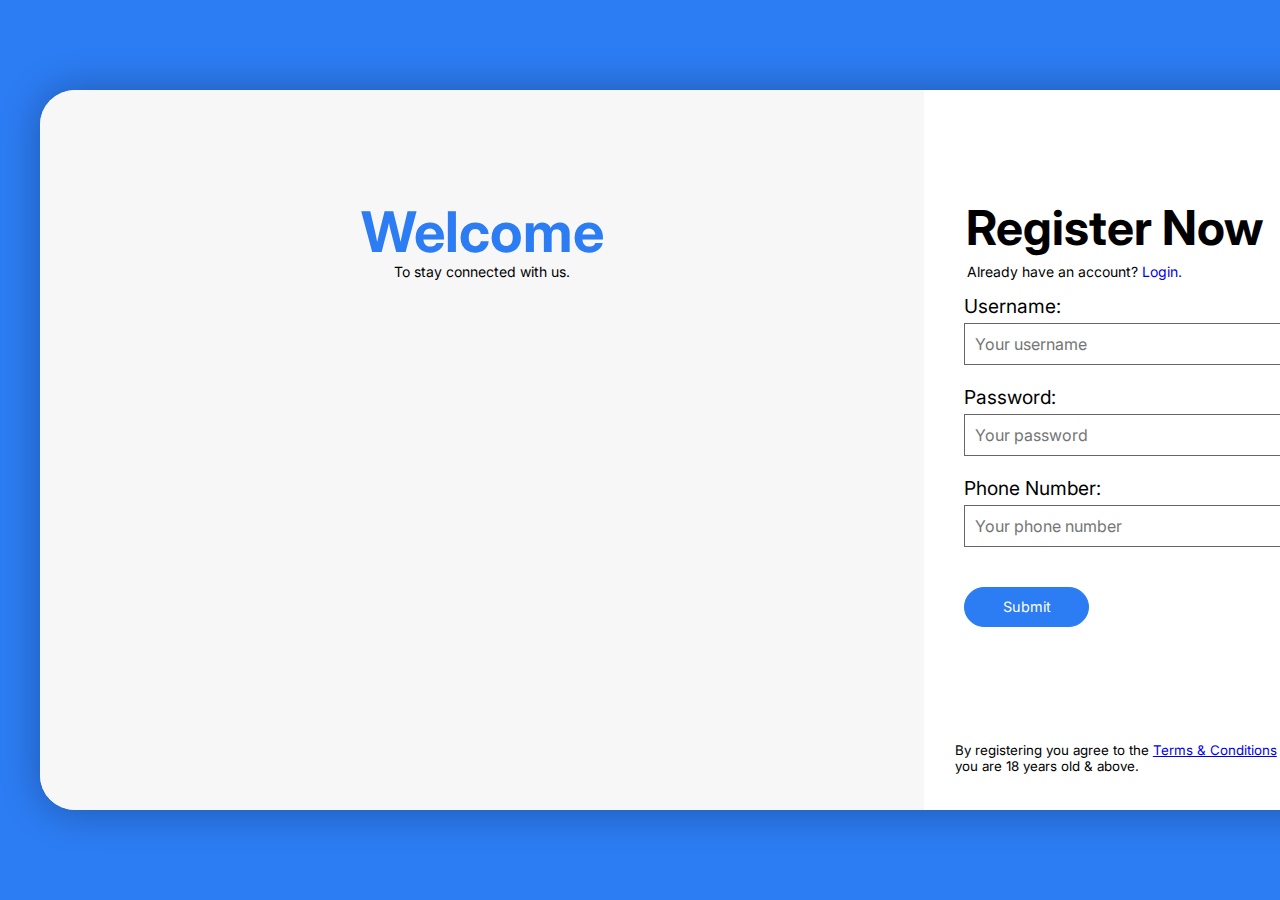
==== Form Authentication/index.html @ 9d31baf3 "Finish styling form" ====
<!DOCTYPE html>
<html lang="en">
<head>
    <meta charset="UTF-8">
    <meta http-equiv="X-UA-Compatible" content="IE=edge">
    <meta name="viewport" content="width=device-width, initial-scale=1.0">
    <title>Form Authenticator</title>
    <link rel="stylesheet" href="style.css">
</head>
<body>
    <div class="form-container">
        <form method="post" id="register-form">
            <div class="register-info">
                <h2 class="title">Welcome</h2>
                <small class="subtitle">To stay connected with us.</small>
            </div>
            <div class="register-content">
                <h2 class="title">Register Now</h2>
                <small class="subtitle">Already have an account? <a href="#" class="login">Login.</a></small>
                <label for="username" class="form-label">Username:</label>
                <input type="text" name="username" id="username" placeholder="Your username">
                <label for="password" class="form-label">Password:</label>
                <input type="email" name="password" id="password" placeholder="Your password">
                <label for="phoneNum" class="form-label">Phone Number:</label>
                <input type="email" name="phoneNum" id="phoneNum" placeholder="Your phone number">
                <input type="submit" value="Submit" id="submit">
                <small class="tc">By registering you agree to the <a href="#">Terms & Conditions</a> of our website. You also agree that you are 18 years old & above.</small>
            </div>
        </form>
    </div>

    <script src="script.js"></script>
</body>
</html>
---- Form Authentication/style.css ----
@import url('https://fonts.googleapis.com/css2?family=Inter:wght@300&display=swap');

*{
    margin: 0;
    padding: 0;
    font-family: "Inter", sans-serif;
}

body{
    background-color: #2c7cf3;
}

.form-container{
    display:grid;
    width: 1500px;
    height: 80vh;
    margin:50px auto;
    padding: 40px;
}

#register-form{
    display: flex;
    flex-direction: row;
    background-color: #fff;
    box-shadow:1px 1px 40px rgba(0, 0, 0, 0.3);
    border-radius: 35px;
}

.register-info{
    text-align: center;
    width: 60%;
    border-radius: 35px 0 0 35px;
    position: relative;
    background-image: url("https://www.kindpng.com/picc/m/478-4789401_web-development-illustration-png-transparent-png.png");
    background-repeat: no-repeat;
    background-position: bottom;
    background-color: #f7f7f7;
    padding: 40px;
}

.register-info > .title{
    position: absolute;
    top:15%;
    right:25%;
    left:25%;
    font-size: 3.5rem;
    color:#2c7cf3;
}

.register-info > .subtitle{
    position: absolute;
    top: 24%;
    right:25%;
    left:25%;
    font-size: 14px;
}

.register-content{
    position: relative;
    width: 40%;
    display: flex;
    flex-direction: column;
    justify-content:center;
    padding:40px;
}

.register-content > .title{
    position: absolute;
    top: 15%;
    right:45%;
    font-size: 3rem;
}

.register-content > .subtitle{
    position: absolute;
    top: 24%;
    left:7%;
    font-size: 14px;
}

.login{
    text-decoration: none;
}

.login:hover{
    border-bottom:1px solid blue;
}

label{
    font-size: 1.2rem;
}

.form-label{
    margin-top:20px;
    margin-bottom: 5px;
}

#username,
#password,
#phoneNum{
    font-size: 1rem;
    width: 350px;
    padding: 10px;
    border:1px solid #666;
    outline: none;
    transition: 0.25s;
}

#username:hover,
#password:hover,
#phoneNum:hover{
    border:1px solid #2c7cf3;
}

#username:focus,
#password:focus,
#phoneNum:focus{
    border:2px solid #52fb6f;
}

#submit{
    margin-top: 40px;
    font-size: 0.9rem;
    width: 125px;
    height: 40px;
    color:#fff;
    border:1px solid #2c7cf3;
    border-radius: 20px;
    background-color: #2c7cf3;
}

#submit:hover{
    background-color: #3e8fff;
    cursor: pointer;
}

.register-content > .tc{
    position: absolute;
    bottom: 5%;
    right:5%;
    left: 5%;
}
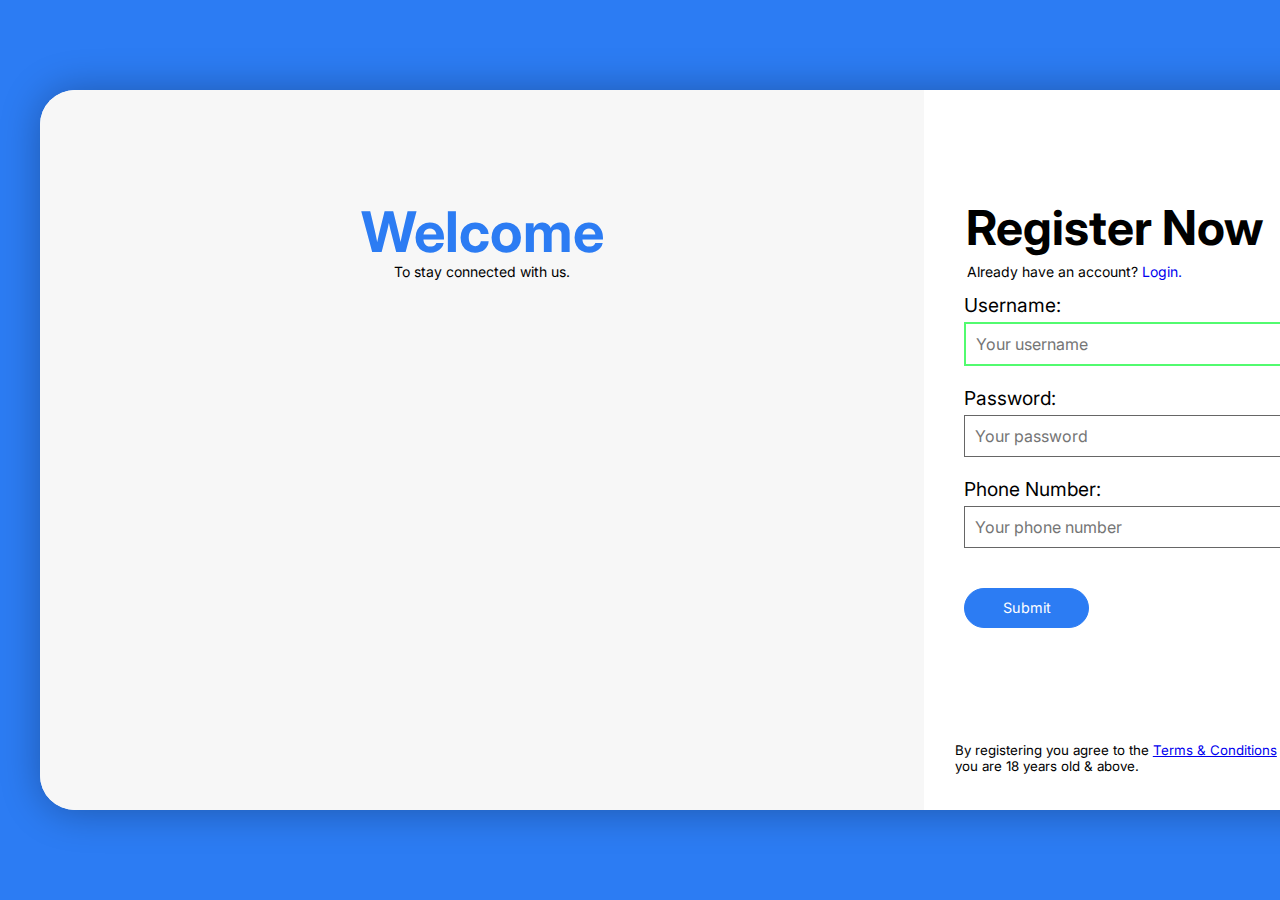
==== commit 1d3ace46: "Turned off autocomplete" ====
--- a/Form Authentication/index.html
+++ b/Form Authentication/index.html
@@ -9,7 +9,7 @@
 </head>
 <body>
     <div class="form-container">
-        <form method="post" id="register-form">
+        <form id="register-form" autocomplete="off">
             <div class="register-info">
                 <h2 class="title">Welcome</h2>
                 <small class="subtitle">To stay connected with us.</small>
@@ -18,11 +18,11 @@
                 <h2 class="title">Register Now</h2>
                 <small class="subtitle">Already have an account? <a href="#" class="login">Login.</a></small>
                 <label for="username" class="form-label">Username:</label>
-                <input type="text" name="username" id="username" placeholder="Your username">
+                <input type="text" name="username" id="username" placeholder="Your username" autofocus>
                 <label for="password" class="form-label">Password:</label>
-                <input type="email" name="password" id="password" placeholder="Your password">
+                <input type="password" name="password" id="password" placeholder="Your password">
                 <label for="phoneNum" class="form-label">Phone Number:</label>
-                <input type="email" name="phoneNum" id="phoneNum" placeholder="Your phone number">
+                <input type="text" name="phoneNum" id="phoneNum" placeholder="Your phone number">
                 <input type="submit" value="Submit" id="submit">
                 <small class="tc">By registering you agree to the <a href="#">Terms & Conditions</a> of our website. You also agree that you are 18 years old & above.</small>
             </div>
